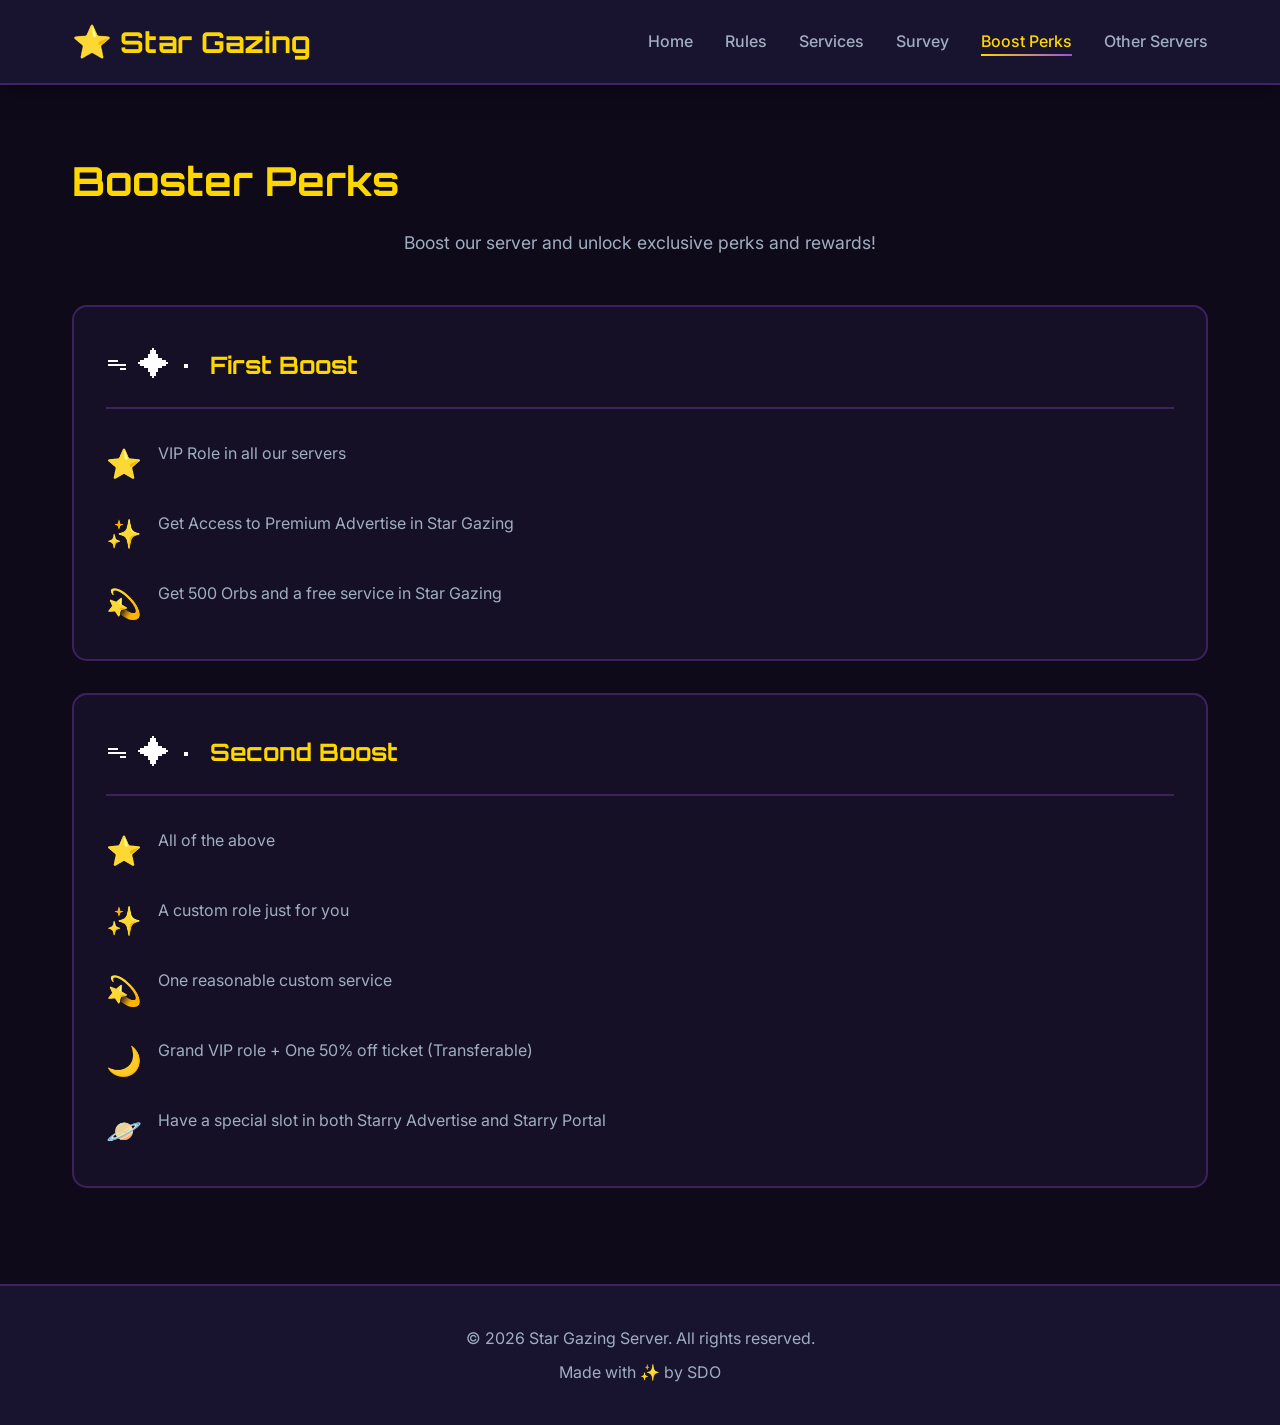
==== perks.html @ 1501a4b7 "Update perks.html" ====
<!DOCTYPE html>
<html lang="en">
<head>
    <meta charset="UTF-8">
    <meta name="viewport" content="width=device-width, initial-scale=1.0">
    <title>Boost Perks - Star Gazing</title>
    <link rel="stylesheet" href="styles.css">
    <link rel="preconnect" href="https://fonts.googleapis.com">
    <link rel="preconnect" href="https://fonts.gstatic.com" crossorigin>
    <link href="https://fonts.googleapis.com/css2?family=Orbitron:wght@400;700;900&family=Inter:wght@300;400;600;700&display=swap" rel="stylesheet">
</head>
<body>
    <!-- Navigation -->
    <nav class="navbar">
        <div class="nav-container">
            <div class="nav-logo">
                <span class="star-icon">⭐</span> Star Gazing
            </div>
            <ul class="nav-menu">
                <li><a href="index.html">Home</a></li>
                <li><a href="rules.html">Rules</a></li>
                <li><a href="services.html">Services</a></li>
                <li><a href="survey.html">Survey</a></li>
                <li><a href="perks.html" class="active">Boost Perks</a></li>
                <li><a href="servers.html">Other Servers</a></li>
            </ul>
        </div>
    </nav>

    <!-- Perks Section -->
    <section class="perks-section">
        <div class="container">
            <h1>ㅤㅤㅤㅤㅤㅤㅤBooster Perks</h1>
            <p class="perks-intro">Boost our server and unlock exclusive perks and rewards!</p>

            <!-- First Boost -->
            <div class="perk-tier">
                <div class="tier-header">
                    <span class="tier-icon">ᯓ✦ ⋅ </span>
                    <h2>First Boost</h2>
                </div>
                <div class="tier-perks">
                    <div class="perk-item">
                        <span class="perk-icon">⭐</span>
                        <p>VIP Role in all our servers</p>
                    </div>
                    <div class="perk-item">
                        <span class="perk-icon">✨</span>
                        <p>Get Access to Premium Advertise in Star Gazing</p>
                    </div>
                    <div class="perk-item">
                        <span class="perk-icon">💫</span>
                        <p>Get 500 Orbs and a free service in Star Gazing</p>
                    </div>
                </div>
            </div>

            <!-- Second Boost -->
            <div class="perk-tier">
                <div class="tier-header">
                    <span class="tier-icon">ᯓ✦ ⋅ </span>
                    <h2>Second Boost</h2>
                </div>
                <div class="tier-perks">
                    <div class="perk-item">
                        <span class="perk-icon">⭐</span>
                        <p>All of the above</p>
                    </div>
                    <div class="perk-item">
                        <span class="perk-icon">✨</span>
                        <p>A custom role just for you</p>
                    </div>
                    <div class="perk-item">
                        <span class="perk-icon">💫</span>
                        <p>One reasonable custom service</p>
                    </div>
                    <div class="perk-item">
                        <span class="perk-icon">🌙</span>
                        <p>Grand VIP role + One 50% off ticket (Transferable)</p>
                    </div>
                    <div class="perk-item">
                        <span class="perk-icon">🪐</span>
                        <p>Have a special slot in both Starry Advertise and Starry Portal</p>
                    </div>
                </div>
            </div>
        </div>
    </section>

    <!-- Footer -->
    <footer class="footer">
        <div class="container">
            <p>&copy; 2026 Star Gazing Server. All rights reserved.</p>
            <p>Made with ✨ by SDO</p>
        </div>
    </footer>

    <script src="script.js"></script>
</body>
</html>
---- styles.css ----
:root {
  --primary-bg: #0f0a1a;
  --secondary-bg: #1a1530;
  --accent-gold: #ffd700;
  --accent-purple: #9d4edd;
  --accent-blue: #3a86ff;
  --text-primary: #ffffff;
  --text-secondary: #a0aec0;
  --border-color: rgba(157, 78, 221, 0.3);
  --glow-color: rgba(255, 215, 0, 0.2);
}

* {
  margin: 0;
  padding: 0;
  box-sizing: border-box;
}

body {
  font-family: 'Inter', sans-serif;
  background-color: var(--primary-bg);
  color: var(--text-primary);
  line-height: 1.6;
  overflow-x: hidden;
}

/* Navigation */
.navbar {
  background: rgba(26, 21, 48, 0.95);
  backdrop-filter: blur(10px);
  border-bottom: 2px solid var(--border-color);
  position: sticky;
  top: 0;
  z-index: 100;
  box-shadow: 0 4px 20px rgba(0, 0, 0, 0.5);
}

.nav-container {
  max-width: 1200px;
  margin: 0 auto;
  padding: 1rem 2rem;
  display: flex;
  justify-content: space-between;
  align-items: center;
}

.nav-logo {
  font-family: 'Orbitron', sans-serif;
  font-size: 1.8rem;
  font-weight: 700;
  color: var(--accent-gold);
  display: flex;
  align-items: center;
  gap: 0.5rem;
}

.star-icon {
  font-size: 2rem;
  animation: pulse 2s ease-in-out infinite;
}

@keyframes pulse {
  0%, 100% { transform: scale(1); }
  50% { transform: scale(1.1); }
}

.nav-menu {
  display: flex;
  list-style: none;
  gap: 2rem;
}

.nav-menu a {
  color: var(--text-secondary);
  text-decoration: none;
  transition: all 0.3s ease;
  font-weight: 500;
  position: relative;
}

.nav-menu a:hover,
.nav-menu a.active {
  color: var(--accent-gold);
}

.nav-menu a.active::after {
  content: '';
  position: absolute;
  bottom: -5px;
  left: 0;
  right: 0;
  height: 2px;
  background: linear-gradient(90deg, var(--accent-gold), var(--accent-purple));
}

/* Container */
.container {
  max-width: 1200px;
  margin: 0 auto;
  padding: 0 2rem;
}

/* Hero Section */
.hero {
  position: relative;
  min-height: 600px;
  display: flex;
  align-items: center;
  justify-content: center;
  overflow: hidden;
  background: linear-gradient(135deg, rgba(26, 21, 48, 1) 0%, rgba(157, 78, 221, 0.1) 100%);
  border-bottom: 1px solid var(--border-color);
}

.stars {
  position: absolute;
  width: 100%;
  height: 100%;
  top: 0;
  left: 0;
}

.stars::before,
.stars::after {
  content: '';
  position: absolute;
  width: 2px;
  height: 2px;
  background: var(--accent-gold);
  border-radius: 50%;
  box-shadow: 50px 50px 0 var(--accent-gold), 100px 100px 0 var(--accent-blue), 150px 50px 0 var(--accent-purple),
    200px 150px 0 var(--accent-gold), 250px 100px 0 var(--accent-blue), 300px 200px 0 var(--accent-purple);
  animation: twinkle 3s ease-in-out infinite;
}

@keyframes twinkle {
  0%, 100% { opacity: 0.3; }
  50% { opacity: 1; }
}

.hero-content {
  position: relative;
  z-index: 2;
  text-align: center;
}

.hero h1 {
  font-family: 'Orbitron', sans-serif;
  font-size: 3.5rem;
  margin-bottom: 1rem;
  background: linear-gradient(135deg, var(--accent-gold), var(--accent-purple), var(--accent-blue));
  -webkit-background-clip: text;
  -webkit-text-fill-color: transparent;
  background-clip: text;
  animation: glow 2s ease-in-out infinite;
}

@keyframes glow {
  0%, 100% { text-shadow: 0 0 10px rgba(255, 215, 0, 0.3); }
  50% { text-shadow: 0 0 30px rgba(255, 215, 0, 0.6); }
}

.hero p {
  font-size: 1.3rem;
  color: var(--text-secondary);
  margin-bottom: 2rem;
}

.hero-buttons {
  display: flex;
  gap: 1rem;
  justify-content: center;
  flex-wrap: wrap;
}

.btn {
  padding: 0.8rem 2rem;
  border-radius: 50px;
  text-decoration: none;
  font-weight: 600;
  transition: all 0.3s ease;
  border: 2px solid transparent;
  cursor: pointer;
  font-size: 1rem;
}

.btn-primary {
  background: linear-gradient(135deg, var(--accent-gold), var(--accent-purple));
  color: var(--primary-bg);
}

.btn-primary:hover {
  transform: translateY(-3px);
  box-shadow: 0 10px 30px rgba(255, 215, 0, 0.4);
}

.btn-secondary {
  background: transparent;
  border: 2px solid var(--accent-blue);
  color: var(--accent-blue);
}

.btn-secondary:hover {
  background: var(--accent-blue);
  color: var(--primary-bg);
  transform: translateY(-3px);
}

/* Server Info */
.server-info {
  padding: 4rem 0;
  background: linear-gradient(180deg, rgba(26, 21, 48, 0.5) 0%, rgba(157, 78, 221, 0.05) 100%);
  border-bottom: 1px solid var(--border-color);
}

.server-info h2 {
  font-family: 'Orbitron', sans-serif;
  font-size: 2.5rem;
  margin-bottom: 3rem;
  text-align: center;
  color: var(--accent-gold);
}

.info-grid {
  display: grid;
  grid-template-columns: repeat(auto-fit, minmax(250px, 1fr));
  gap: 2rem;
}

.info-card {
  background: rgba(157, 78, 221, 0.1);
  border: 2px solid var(--border-color);
  border-radius: 15px;
  padding: 2rem;
  text-align: center;
  transition: all 0.3s ease;
}

.info-card:hover {
  background: rgba(157, 78, 221, 0.2);
  border-color: var(--accent-gold);
  transform: translateY(-5px);
  box-shadow: 0 10px 30px rgba(255, 215, 0, 0.2);
}

.info-card h3 {
  color: var(--accent-blue);
  margin-bottom: 1rem;
  font-size: 1.2rem;
}

.info-card p {
  color: var(--text-secondary);
  font-size: 1.1rem;
}

/* Owner Messages */
.owner-messages {
  padding: 4rem 0;
  border-bottom: 1px solid var(--border-color);
}

.owner-messages h2 {
  font-family: 'Orbitron', sans-serif;
  font-size: 2.5rem;
  margin-bottom: 3rem;
  color: var(--accent-gold);
}

.messages-grid {
  display: grid;
  gap: 2rem;
}

.message-card {
  background: rgba(26, 21, 48, 0.6);
  border-left: 4px solid var(--accent-gold);
  border-radius: 10px;
  padding: 2rem;
  transition: all 0.3s ease;
}

.message-card:hover {
  background: rgba(26, 21, 48, 0.8);
  border-left-color: var(--accent-purple);
  box-shadow: 0 10px 30px rgba(157, 78, 221, 0.2);
}

.message-author {
  color: var(--accent-blue);
  font-weight: 600;
  margin-bottom: 1rem;
  font-size: 1.1rem;
}

.message-content {
  color: var(--text-secondary);
  line-height: 1.8;
}

/* Features */
.features {
  padding: 4rem 0;
  background: linear-gradient(180deg, rgba(157, 78, 221, 0.05) 0%, rgba(26, 21, 48, 0.5) 100%);
  border-bottom: 1px solid var(--border-color);
}

.features h2 {
  font-family: 'Orbitron', sans-serif;
  font-size: 2.5rem;
  margin-bottom: 3rem;
  text-align: center;
  color: var(--accent-gold);
}

.features-grid {
  display: grid;
  grid-template-columns: repeat(auto-fit, minmax(250px, 1fr));
  gap: 2rem;
}

.feature-card {
  background: rgba(157, 78, 221, 0.1);
  border: 2px solid var(--border-color);
  border-radius: 15px;
  padding: 2rem;
  text-align: center;
  transition: all 0.3s ease;
}

.feature-card:hover {
  background: rgba(157, 78, 221, 0.2);
  border-color: var(--accent-blue);
  transform: translateY(-8px);
  box-shadow: 0 15px 40px rgba(58, 134, 255, 0.2);
}

.feature-icon {
  font-size: 3rem;
  display: block;
  margin-bottom: 1rem;
}

.feature-card h3 {
  color: var(--accent-blue);
  margin-bottom: 1rem;
}

.feature-card p {
  color: var(--text-secondary);
}

/* Rules Section */
.rules-section {
  padding: 4rem 0;
}

.rules-section h1 {
  font-family: 'Orbitron', sans-serif;
  font-size: 2.5rem;
  margin-bottom: 1rem;
  color: var(--accent-gold);
}

.intro-text {
  color: var(--text-secondary);
  font-size: 1.1rem;
  margin-bottom: 3rem;
}

.rules-content {
  display: grid;
  gap: 2rem;
  margin-bottom: 3rem;
}

.rule-card {
  background: rgba(26, 21, 48, 0.6);
  border: 2px solid var(--border-color);
  border-radius: 15px;
  padding: 2rem;
  transition: all 0.3s ease;
}

.rule-card:hover {
  background: rgba(26, 21, 48, 0.8);
  border-color: var(--accent-purple);
  box-shadow: 0 10px 30px rgba(157, 78, 221, 0.2);
}

.rule-card h2 {
  color: var(--accent-gold);
  margin-bottom: 1.5rem;
  font-size: 1.3rem;
}

.rule-items {
  display: grid;
  gap: 1rem;
}

.rule-item {
  display: flex;
  gap: 1rem;
  color: var(--text-secondary);
}

.rule-item .icon {
  font-size: 1.5rem;
  flex-shrink: 0;
}

.discord-links {
  display: flex;
  gap: 2rem;
  justify-content: center;
  margin: 2rem 0;
  flex-wrap: wrap;
}

.discord-links a {
  color: var(--accent-blue);
  text-decoration: none;
  transition: all 0.3s ease;
}

.discord-links a:hover {
  color: var(--accent-gold);
  text-decoration: underline;
}

.punishments {
  background: rgba(157, 78, 221, 0.1);
  border: 2px solid var(--border-color);
  border-radius: 15px;
  padding: 2rem;
}

.punishments h2 {
  color: var(--accent-gold);
  margin-bottom: 2rem;
}

.punishment-grid {
  display: grid;
  grid-template-columns: repeat(auto-fit, minmax(200px, 1fr));
  gap: 1.5rem;
  margin-bottom: 1rem;
}

.punishment-item {
  background: rgba(26, 21, 48, 0.6);
  border-left: 4px solid var(--accent-purple);
  border-radius: 8px;
  padding: 1.5rem;
  text-align: center;
}

.punishment-level {
  color: var(--accent-gold);
  font-weight: 600;
  display: block;
  margin-bottom: 0.5rem;
}

.warning-note {
  color: var(--text-secondary);
  font-size: 0.9rem;
  text-align: center;
  font-style: italic;
}

/* Services Section */
.services-section {
  padding: 4rem 0;
}

.services-section h1 {
  font-family: 'Orbitron', sans-serif;
  font-size: 2.5rem;
  margin-bottom: 1rem;
  color: var(--accent-gold);
}

.services-intro {
  background: rgba(157, 78, 221, 0.1);
  border: 2px solid var(--border-color);
  border-radius: 15px;
  padding: 2rem;
  margin-bottom: 3rem;
}

.services-intro h2 {
  color: var(--accent-blue);
  margin-bottom: 1.5rem;
}

.intro-content {
  color: var(--text-secondary);
  line-height: 1.8;
}

.intro-content p {
  margin-bottom: 0.8rem;
}

.restrictions {
  margin-top: 2rem;
  padding-top: 2rem;
  border-top: 1px solid var(--border-color);
}

.restrictions h3 {
  color: var(--accent-gold);
  margin-bottom: 1rem;
}

.restrictions ul {
  list-style: none;
  color: var(--text-secondary);
}

.restrictions li {
  margin-bottom: 0.5rem;
  padding-left: 1.5rem;
  position: relative;
}

.restrictions li::before {
  content: '✗';
  position: absolute;
  left: 0;
  color: #ff4444;
}

/* Service Categories */
.services-categories {
  display: grid;
  gap: 3rem;
}

.service-category {
  margin-bottom: 2rem;
  background: rgba(26, 21, 48, 0.4);
  border: 2px solid var(--border-color);
  border-radius: 15px;
  padding: 2rem;
  transition: all 0.3s ease;
}

.service-category:hover {
  background: rgba(26, 21, 48, 0.6);
  border-color: var(--accent-purple);
  box-shadow: 0 15px 40px rgba(157, 78, 221, 0.2);
}

.category-header {
  display: flex;
  align-items: center;
  gap: 1rem;
  margin-bottom: 2rem;
  border-bottom: 2px solid var(--accent-gold);
  padding-bottom: 1rem;
}

.category-icon {
  font-size: 2.5rem;
  display: flex;
  align-items: center;
}

.category-header h2 {
  color: var(--accent-gold);
  font-family: 'Orbitron', sans-serif;
  font-size: 1.8rem;
}

.service-category .services-grid {
  display: grid;
  grid-template-columns: repeat(auto-fit, minmax(280px, 1fr));
  gap: 1.5rem;
}

.service-category .service-card {
  background: rgba(157, 78, 221, 0.1);
  border: 2px solid var(--border-color);
  border-radius: 12px;
  padding: 1.5rem;
  transition: all 0.3s ease;
}

.service-category .service-card:hover {
  background: rgba(157, 78, 221, 0.2);
  border-color: var(--accent-blue);
  transform: translateY(-5px);
  box-shadow: 0 10px 25px rgba(58, 134, 255, 0.2);
}

.service-category .service-card h3 {
  color: var(--accent-blue);
  margin-bottom: 0.8rem;
  font-size: 1.1rem;
}

.service-category .service-card p {
  color: var(--text-secondary);
  line-height: 1.6;
  font-size: 0.95rem;
}

/* Survey Section */
.survey-section {
  padding: 4rem 0;
}

.survey-section h1 {
  font-family: 'Orbitron', sans-serif;
  font-size: 2.5rem;
  margin-bottom: 1rem;
  color: var(--accent-gold);
}

.survey-intro {
  color: var(--text-secondary);
  font-size: 1.1rem;
  margin-bottom: 2rem;
  text-align: center;
}

.survey-container {
  background: rgba(26, 21, 48, 0.6);
  border: 2px solid var(--border-color);
  border-radius: 15px;
  padding: 2rem;
  overflow: hidden;
}

.survey-placeholder {
  text-align: center;
  margin-bottom: 1rem;
  color: var(--text-secondary);
}

.survey-placeholder p:first-child {
  color: var(--accent-gold);
  font-weight: 600;
  margin-bottom: 0.5rem;
}

/* Perks Section */
.perks-section {
  padding: 4rem 0;
}

.perks-section h1 {
  font-family: 'Orbitron', sans-serif;
  font-size: 2.5rem;
  margin-bottom: 1rem;
  color: var(--accent-gold);
}

.perks-intro {
  color: var(--text-secondary);
  font-size: 1.1rem;
  margin-bottom: 3rem;
  text-align: center;
}

.perk-tier {
  background: rgba(26, 21, 48, 0.6);
  border: 2px solid var(--border-color);
  border-radius: 15px;
  padding: 2rem;
  margin-bottom: 2rem;
  transition: all 0.3s ease;
}

.perk-tier:hover {
  background: rgba(26, 21, 48, 0.8);
  border-color: var(--accent-purple);
  box-shadow: 0 15px 40px rgba(157, 78, 221, 0.2);
}

.tier-header {
  display: flex;
  align-items: center;
  gap: 1rem;
  margin-bottom: 2rem;
  border-bottom: 2px solid var(--border-color);
  padding-bottom: 1rem;
}

.tier-icon {
  font-size: 2rem;
}

.tier-header h2 {
  color: var(--accent-gold);
  font-family: 'Orbitron', sans-serif;
}

.tier-perks {
  display: grid;
  gap: 1.5rem;
}

.perk-item {
  display: flex;
  gap: 1rem;
  align-items: flex-start;
}

.perk-icon {
  font-size: 1.8rem;
  flex-shrink: 0;
}

.perk-item p {
  color: var(--text-secondary);
  line-height: 1.6;
}

/* Servers Section */
.servers-section {
  padding: 4rem 0;
}

.servers-section h1 {
  font-family: 'Orbitron', sans-serif;
  font-size: 2.5rem;
  margin-bottom: 1rem;
  color: var(--accent-gold);
}

.servers-intro {
  color: var(--text-secondary);
  font-size: 1.1rem;
  margin-bottom: 3rem;
  text-align: center;
}

.servers-grid {
  display: grid;
  grid-template-columns: repeat(auto-fit, minmax(250px, 1fr));
  gap: 2rem;
}

.server-card {
  background: rgba(26, 21, 48, 0.6);
  border: 2px solid var(--border-color);
  border-radius: 15px;
  padding: 2rem;
  text-align: center;
  transition: all 0.3s ease;
}

.server-card:hover {
  background: rgba(26, 21, 48, 0.8);
  border-color: var(--accent-blue);
  transform: translateY(-8px);
  box-shadow: 0 15px 40px rgba(58, 134, 255, 0.2);
}

.server-card h3 {
  color: var(--accent-blue);
  margin-bottom: 1rem;
}

.server-card p {
  color: var(--text-secondary);
  margin-bottom: 1.5rem;
}

.server-card a {
  display: inline-block;
  padding: 0.6rem 1.5rem;
  background: linear-gradient(135deg, var(--accent-blue), var(--accent-purple));
  color: var(--primary-bg);
  text-decoration: none;
  border-radius: 50px;
  font-weight: 600;
  transition: all 0.3s ease;
}

.server-card a:hover {
  transform: translateY(-3px);
  box-shadow: 0 10px 25px rgba(58, 134, 255, 0.4);
}

/* Footer */
.footer {
  background: rgba(26, 21, 48, 0.9);
  border-top: 2px solid var(--border-color);
  padding: 2rem 0;
  text-align: center;
  color: var(--text-secondary);
}

.footer p {
  margin: 0.5rem 0;
}

/* Responsive */
@media (max-width: 768px) {
  .nav-menu {
    gap: 1rem;
    font-size: 0.9rem;
  }

  .hero h1 {
    font-size: 2.5rem;
  }

  .hero p {
    font-size: 1rem;
  }

  .hero-buttons {
    flex-direction: column;
    align-items: center;
  }

  .btn {
    width: 100%;
    max-width: 300px;
  }

  .info-grid,
  .features-grid,
  .services-grid,
  .servers-grid {
    grid-template-columns: 1fr;
  }

  .service-category .services-grid {
    grid-template-columns: 1fr;
  }
}
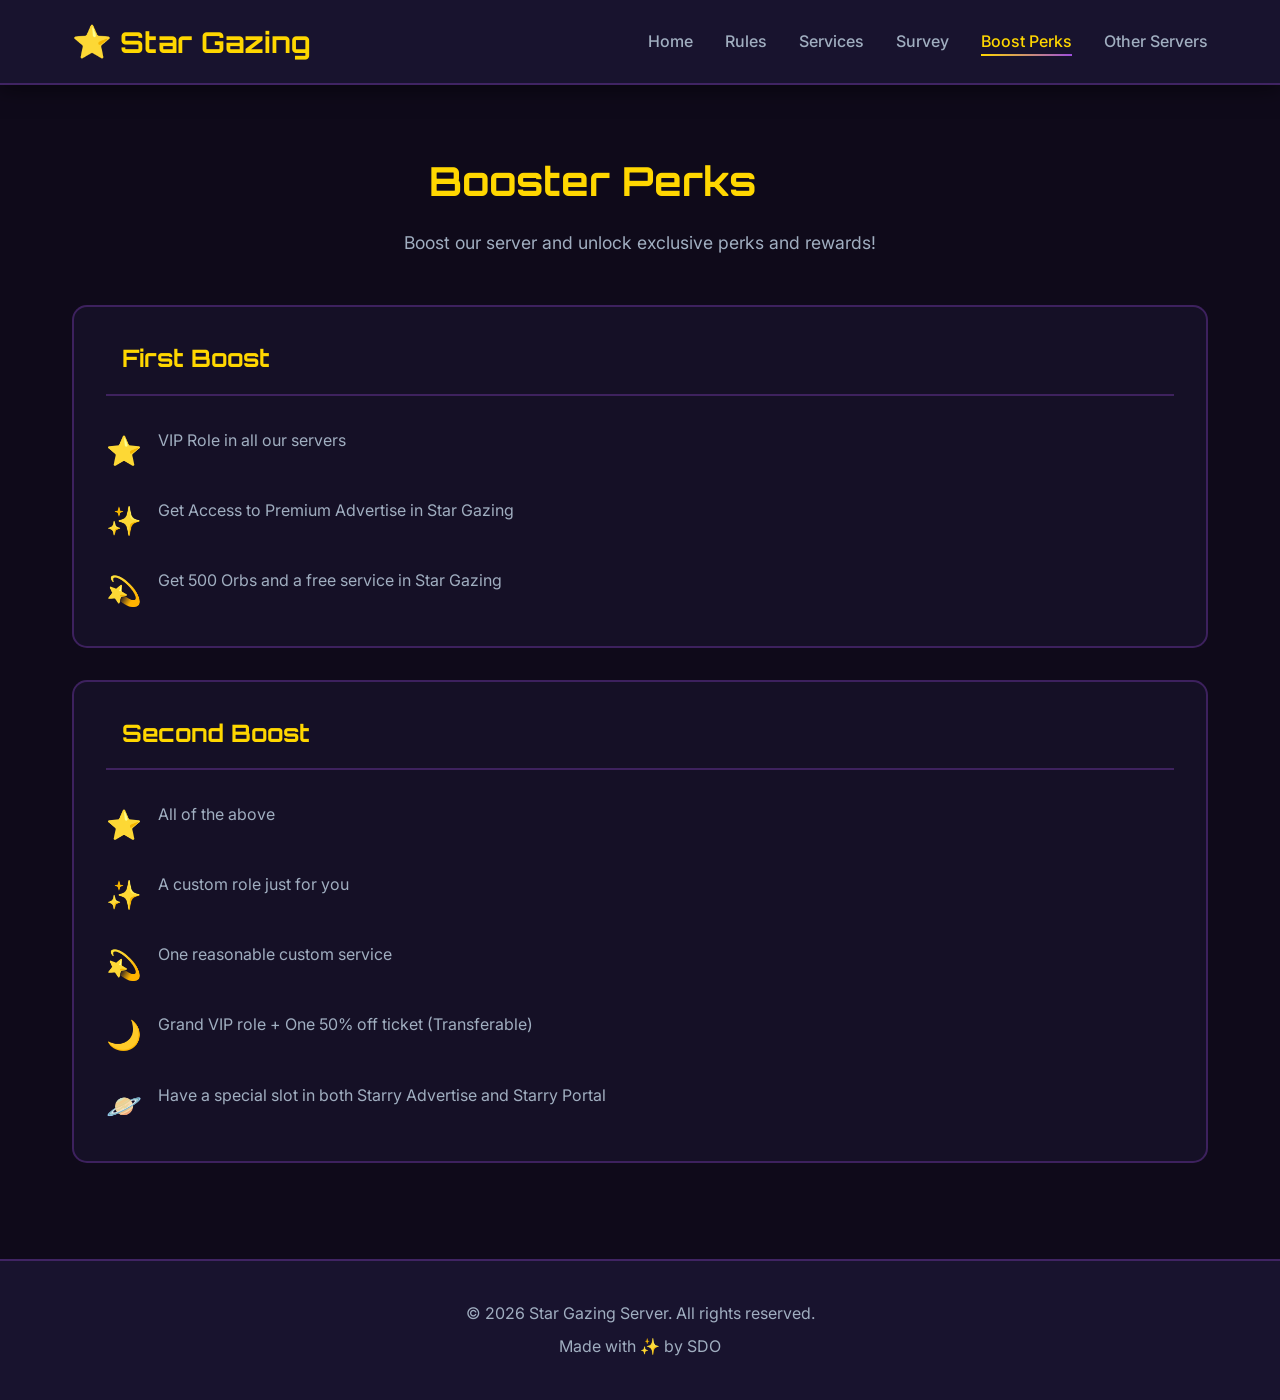
==== commit 178af990: "Update perks.html" ====
--- a/perks.html
+++ b/perks.html
@@ -30,13 +30,13 @@
     <!-- Perks Section -->
     <section class="perks-section">
         <div class="container">
-            <h1>ㅤㅤㅤㅤㅤㅤㅤBooster Perks</h1>
+            <h1>ㅤㅤㅤㅤㅤ️⠀ ⠀ ⠀ ⠀ ⠀ ⠀ ⠀ ⠀ ⠀ㅤㅤBooster Perks</h1>
             <p class="perks-intro">Boost our server and unlock exclusive perks and rewards!</p>
 
             <!-- First Boost -->
             <div class="perk-tier">
                 <div class="tier-header">
-                    <span class="tier-icon">ᯓ✦ ⋅ </span>
+                    <span class="tier-icon"></span>
                     <h2>First Boost</h2>
                 </div>
                 <div class="tier-perks">
@@ -58,7 +58,7 @@
             <!-- Second Boost -->
             <div class="perk-tier">
                 <div class="tier-header">
-                    <span class="tier-icon">ᯓ✦ ⋅ </span>
+                    <span class="tier-icon"></span>
                     <h2>Second Boost</h2>
                 </div>
                 <div class="tier-perks">
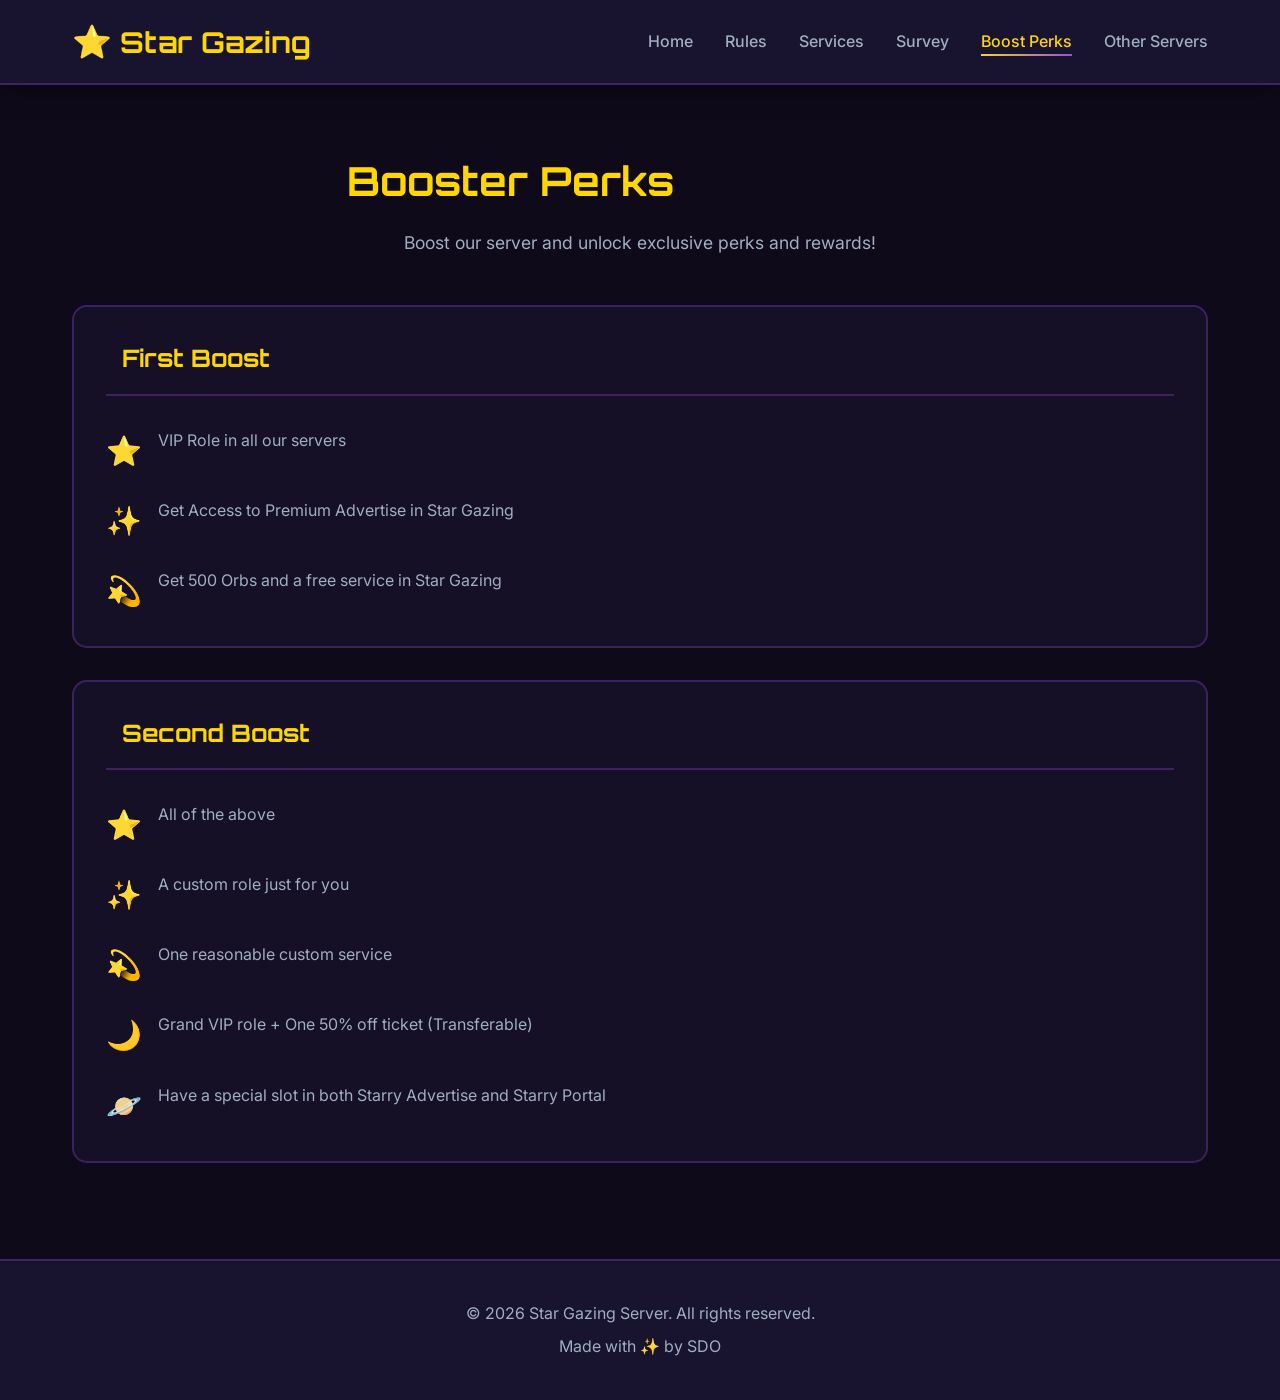
==== commit 08f4fbc8: "Update perks.html" ====
--- a/perks.html
+++ b/perks.html
@@ -30,7 +30,7 @@
     <!-- Perks Section -->
     <section class="perks-section">
         <div class="container">
-            <h1>ㅤㅤㅤㅤㅤ️⠀ ⠀ ⠀ ⠀ ⠀ ⠀ ⠀ ⠀ ⠀ㅤㅤBooster Perks</h1>
+            <h1>⠀ ⠀ ⠀ ⠀ ⠀ ⠀ ⠀Booster Perks</h1>
             <p class="perks-intro">Boost our server and unlock exclusive perks and rewards!</p>
 
             <!-- First Boost -->
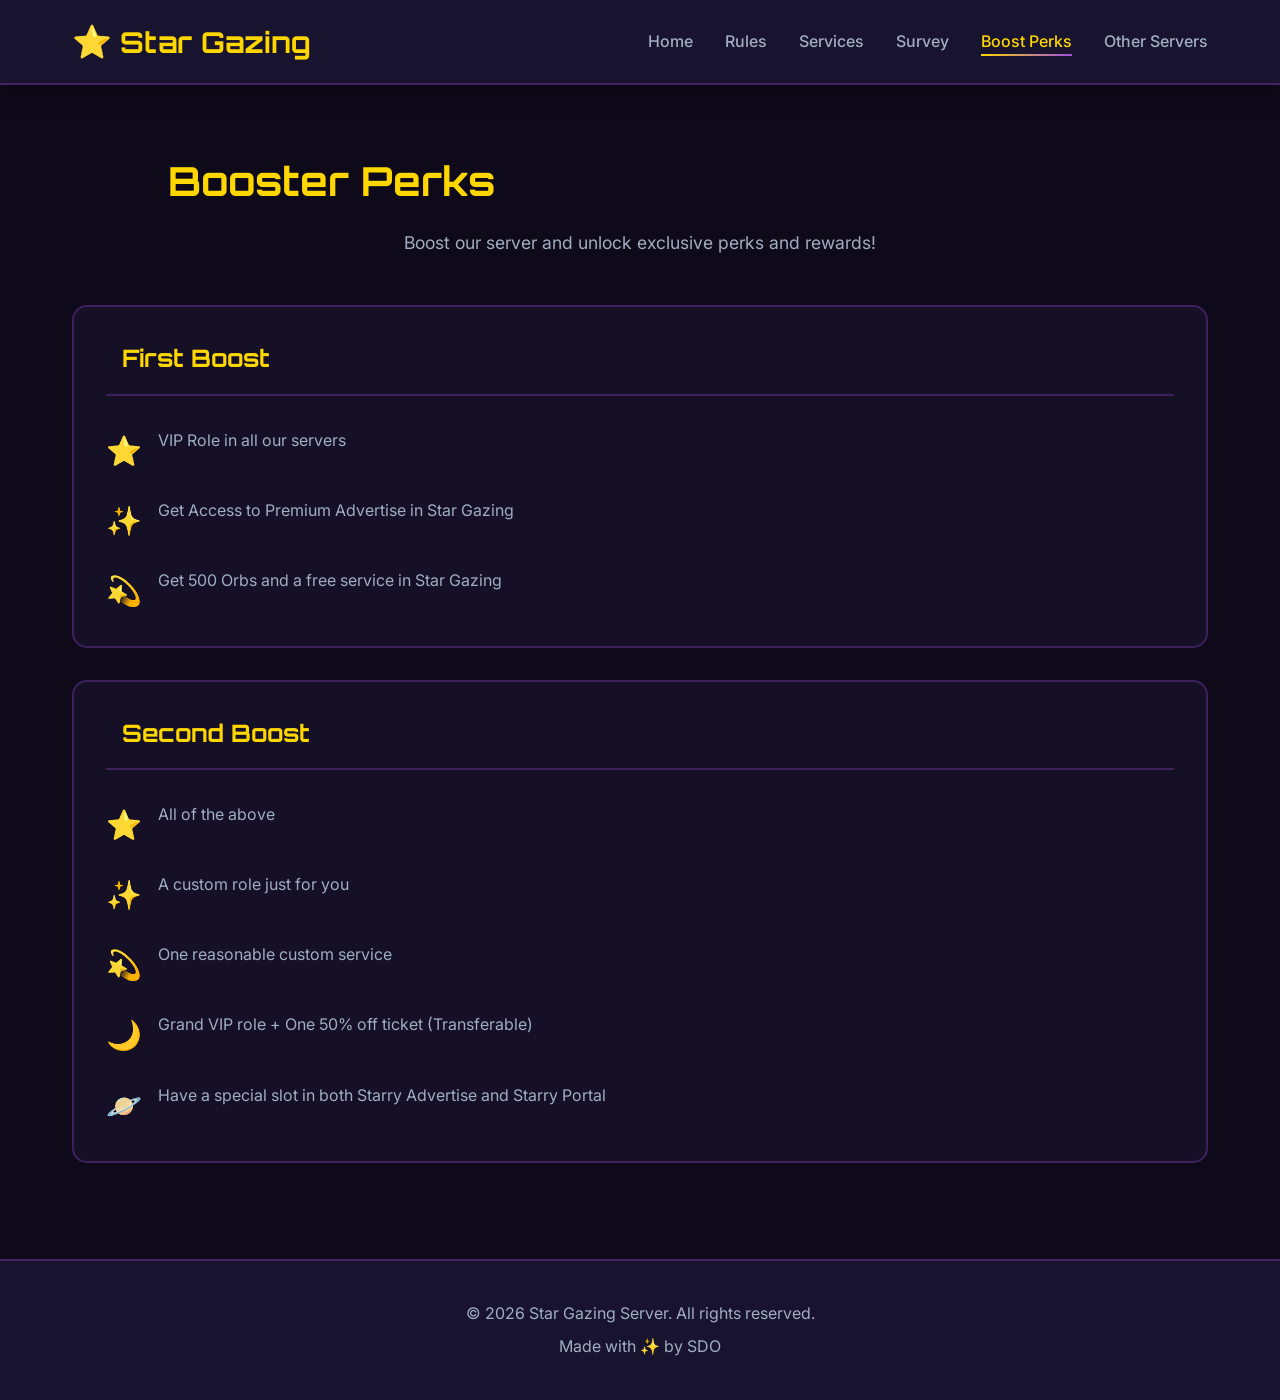
==== commit 7956d0e4: "Update perks.html" ====
--- a/perks.html
+++ b/perks.html
@@ -30,7 +30,7 @@
     <!-- Perks Section -->
     <section class="perks-section">
         <div class="container">
-            <h1>⠀ ⠀ ⠀ ⠀ ⠀ ⠀ ⠀Booster Perks</h1>
+            <h1>‎ ‎ ‎ ‎ ‎ ‎ ‎ ‎ ‎Booster Perks</h1>
             <p class="perks-intro">Boost our server and unlock exclusive perks and rewards!</p>
 
             <!-- First Boost -->
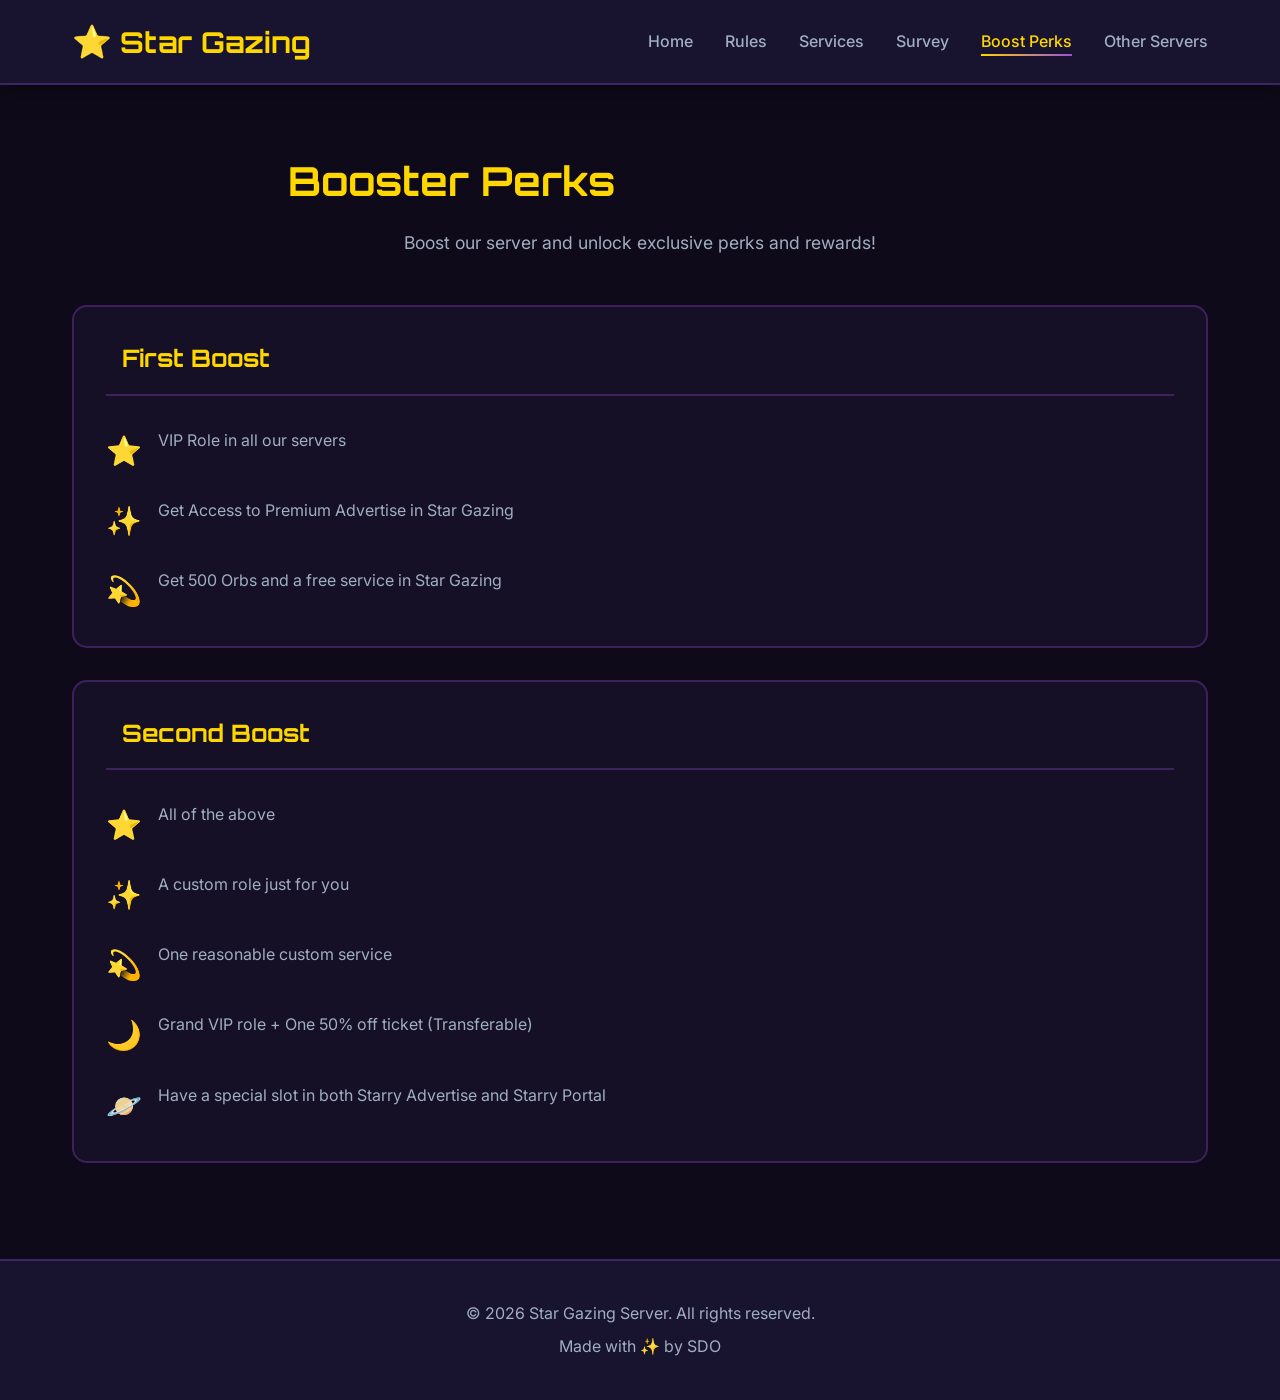
==== commit d345470a: "Update perks.html" ====
--- a/perks.html
+++ b/perks.html
@@ -30,7 +30,7 @@
     <!-- Perks Section -->
     <section class="perks-section">
         <div class="container">
-            <h1>‎ ‎ ‎ ‎ ‎ ‎ ‎ ‎ ‎Booster Perks</h1>
+            <h1>‎ ‎ ‎ ‎  ‎ ‎ ‎ ‎  ‎ ‎ ‎ ‎  ‎ ‎ ‎‎ ‎ ‎ ‎ ‎Booster Perks</h1>
             <p class="perks-intro">Boost our server and unlock exclusive perks and rewards!</p>
 
             <!-- First Boost -->
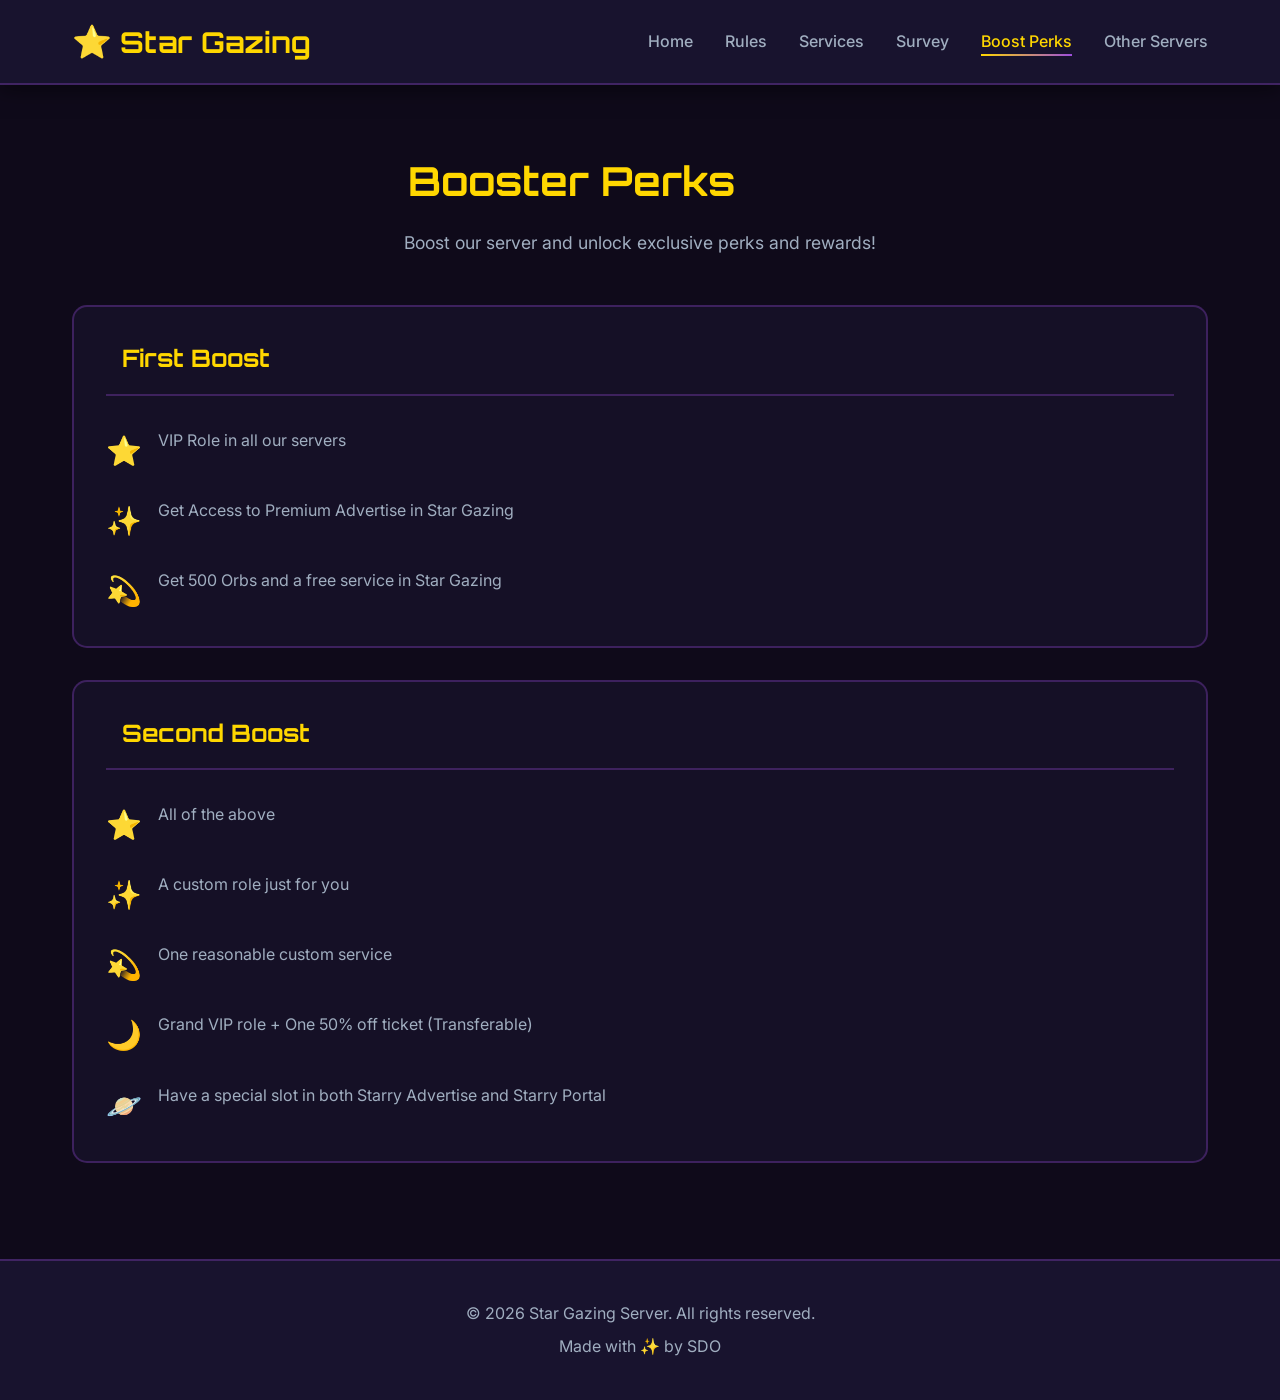
==== commit 16806c8e: "Update perks.html" ====
--- a/perks.html
+++ b/perks.html
@@ -30,7 +30,7 @@
     <!-- Perks Section -->
     <section class="perks-section">
         <div class="container">
-            <h1>‎ ‎ ‎ ‎  ‎ ‎ ‎ ‎  ‎ ‎ ‎ ‎  ‎ ‎ ‎‎ ‎ ‎ ‎ ‎Booster Perks</h1>
+            <h1>‎ ‎ ‎ ‎  ‎ ‎ ‎ ‎  ‎ ‎ ‎ ‎  ‎ ‎ ‎ ‎ ‎ ‎  ‎ ‎ ‎ ‎  ‎ ‎  ‎‎ ‎ ‎ ‎ ‎Booster Perks</h1>
             <p class="perks-intro">Boost our server and unlock exclusive perks and rewards!</p>
 
             <!-- First Boost -->
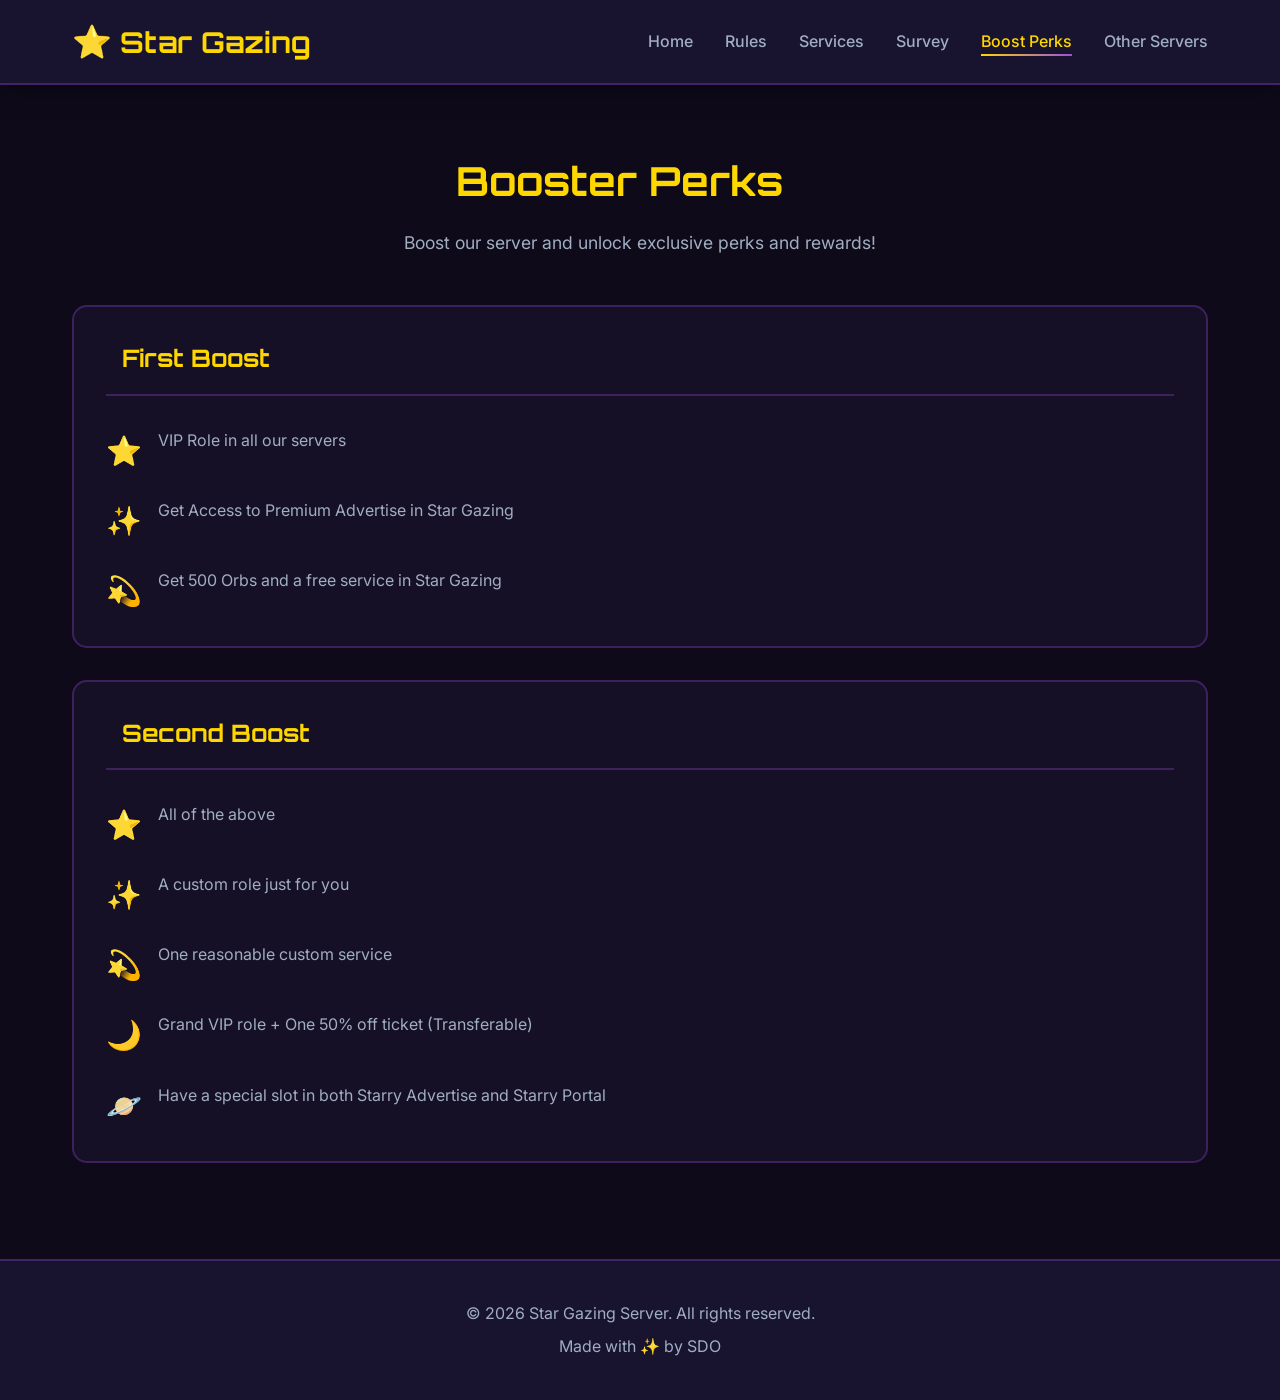
==== commit 4727d389: "Update perks.html" ====
--- a/perks.html
+++ b/perks.html
@@ -30,7 +30,7 @@
     <!-- Perks Section -->
     <section class="perks-section">
         <div class="container">
-            <h1>‎ ‎ ‎ ‎  ‎ ‎ ‎ ‎  ‎ ‎ ‎ ‎  ‎ ‎ ‎ ‎ ‎ ‎  ‎ ‎ ‎ ‎  ‎ ‎  ‎‎ ‎ ‎ ‎ ‎Booster Perks</h1>
+            <h1>‎ ‎ ‎ ‎  ‎ ‎ ‎ ‎  ‎ ‎ ‎ ‎  ‎ ‎ ‎ ‎ ‎ ‎  ‎ ‎ ‎ ‎  ‎ ‎ ‎ ‎  ‎‎ ‎ ‎ ‎ ‎ ‎ ‎Booster Perks</h1>
             <p class="perks-intro">Boost our server and unlock exclusive perks and rewards!</p>
 
             <!-- First Boost -->
